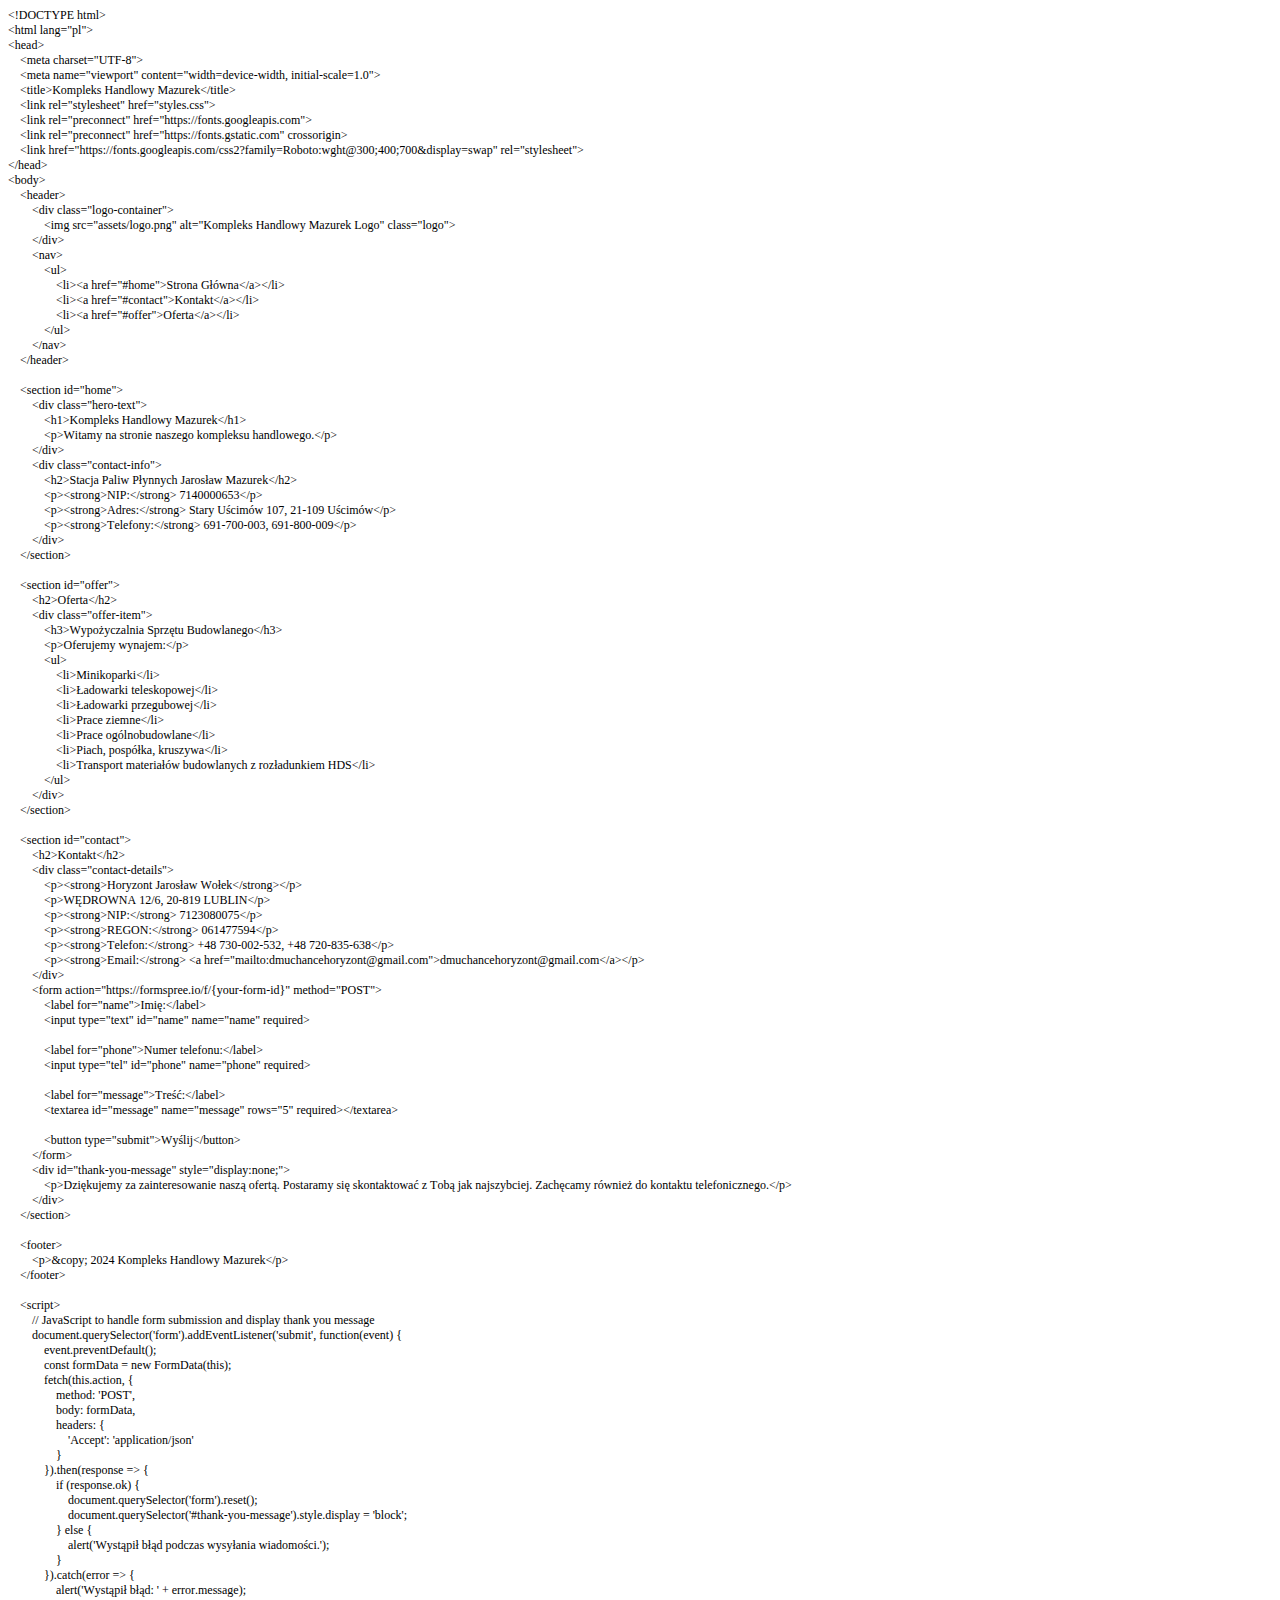
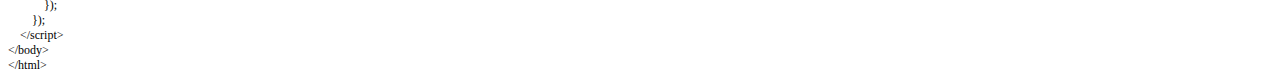
==== index-3.html @ 9c89af23 "Add files via upload" ====
<!DOCTYPE html PUBLIC "-//W3C//DTD HTML 4.01//EN" "http://www.w3.org/TR/html4/strict.dtd">
<html>
<head>
  <meta http-equiv="Content-Type" content="text/html; charset=utf-8">
  <meta http-equiv="Content-Style-Type" content="text/css">
  <title></title>
  <meta name="Generator" content="Cocoa HTML Writer">
  <meta name="CocoaVersion" content="2487.2">
  <style type="text/css">
    p.p1 {margin: 0.0px 0.0px 0.0px 0.0px; font: 12.0px Times; -webkit-text-stroke: #000000}
    p.p2 {margin: 0.0px 0.0px 0.0px 0.0px; font: 12.0px Times; -webkit-text-stroke: #000000; min-height: 14.0px}
    span.s1 {font-kerning: none}
  </style>
</head>
<body>
<p class="p1"><span class="s1">&lt;!DOCTYPE html&gt;</span></p>
<p class="p1"><span class="s1">&lt;html lang="pl"&gt;</span></p>
<p class="p1"><span class="s1">&lt;head&gt;</span></p>
<p class="p1"><span class="s1"><span class="Apple-converted-space">    </span>&lt;meta charset="UTF-8"&gt;</span></p>
<p class="p1"><span class="s1"><span class="Apple-converted-space">    </span>&lt;meta name="viewport" content="width=device-width, initial-scale=1.0"&gt;</span></p>
<p class="p1"><span class="s1"><span class="Apple-converted-space">    </span>&lt;title&gt;Kompleks Handlowy Mazurek&lt;/title&gt;</span></p>
<p class="p1"><span class="s1"><span class="Apple-converted-space">    </span>&lt;link rel="stylesheet" href="styles.css"&gt;</span></p>
<p class="p1"><span class="s1"><span class="Apple-converted-space">    </span>&lt;link rel="preconnect" href="https://fonts.googleapis.com"&gt;</span></p>
<p class="p1"><span class="s1"><span class="Apple-converted-space">    </span>&lt;link rel="preconnect" href="https://fonts.gstatic.com" crossorigin&gt;</span></p>
<p class="p1"><span class="s1"><span class="Apple-converted-space">    </span>&lt;link href="https://fonts.googleapis.com/css2?family=Roboto:wght@300;400;700&amp;display=swap" rel="stylesheet"&gt;</span></p>
<p class="p1"><span class="s1">&lt;/head&gt;</span></p>
<p class="p1"><span class="s1">&lt;body&gt;</span></p>
<p class="p1"><span class="s1"><span class="Apple-converted-space">    </span>&lt;header&gt;</span></p>
<p class="p1"><span class="s1"><span class="Apple-converted-space">        </span>&lt;div class="logo-container"&gt;</span></p>
<p class="p1"><span class="s1"><span class="Apple-converted-space">            </span>&lt;img src="assets/logo.png" alt="Kompleks Handlowy Mazurek Logo" class="logo"&gt;</span></p>
<p class="p1"><span class="s1"><span class="Apple-converted-space">        </span>&lt;/div&gt;</span></p>
<p class="p1"><span class="s1"><span class="Apple-converted-space">        </span>&lt;nav&gt;</span></p>
<p class="p1"><span class="s1"><span class="Apple-converted-space">            </span>&lt;ul&gt;</span></p>
<p class="p1"><span class="s1"><span class="Apple-converted-space">                </span>&lt;li&gt;&lt;a href="#home"&gt;Strona Główna&lt;/a&gt;&lt;/li&gt;</span></p>
<p class="p1"><span class="s1"><span class="Apple-converted-space">                </span>&lt;li&gt;&lt;a href="#contact"&gt;Kontakt&lt;/a&gt;&lt;/li&gt;</span></p>
<p class="p1"><span class="s1"><span class="Apple-converted-space">                </span>&lt;li&gt;&lt;a href="#offer"&gt;Oferta&lt;/a&gt;&lt;/li&gt;</span></p>
<p class="p1"><span class="s1"><span class="Apple-converted-space">            </span>&lt;/ul&gt;</span></p>
<p class="p1"><span class="s1"><span class="Apple-converted-space">        </span>&lt;/nav&gt;</span></p>
<p class="p1"><span class="s1"><span class="Apple-converted-space">    </span>&lt;/header&gt;</span></p>
<p class="p2"><span class="s1"></span><br></p>
<p class="p1"><span class="s1"><span class="Apple-converted-space">    </span>&lt;section id="home"&gt;</span></p>
<p class="p1"><span class="s1"><span class="Apple-converted-space">        </span>&lt;div class="hero-text"&gt;</span></p>
<p class="p1"><span class="s1"><span class="Apple-converted-space">            </span>&lt;h1&gt;Kompleks Handlowy Mazurek&lt;/h1&gt;</span></p>
<p class="p1"><span class="s1"><span class="Apple-converted-space">            </span>&lt;p&gt;Witamy na stronie naszego kompleksu handlowego.&lt;/p&gt;</span></p>
<p class="p1"><span class="s1"><span class="Apple-converted-space">        </span>&lt;/div&gt;</span></p>
<p class="p1"><span class="s1"><span class="Apple-converted-space">        </span>&lt;div class="contact-info"&gt;</span></p>
<p class="p1"><span class="s1"><span class="Apple-converted-space">            </span>&lt;h2&gt;Stacja Paliw Płynnych Jarosław Mazurek&lt;/h2&gt;</span></p>
<p class="p1"><span class="s1"><span class="Apple-converted-space">            </span>&lt;p&gt;&lt;strong&gt;NIP:&lt;/strong&gt; 7140000653&lt;/p&gt;</span></p>
<p class="p1"><span class="s1"><span class="Apple-converted-space">            </span>&lt;p&gt;&lt;strong&gt;Adres:&lt;/strong&gt; Stary Uścimów 107, 21-109 Uścimów&lt;/p&gt;</span></p>
<p class="p1"><span class="s1"><span class="Apple-converted-space">            </span>&lt;p&gt;&lt;strong&gt;Telefony:&lt;/strong&gt; 691-700-003, 691-800-009&lt;/p&gt;</span></p>
<p class="p1"><span class="s1"><span class="Apple-converted-space">        </span>&lt;/div&gt;</span></p>
<p class="p1"><span class="s1"><span class="Apple-converted-space">    </span>&lt;/section&gt;</span></p>
<p class="p2"><span class="s1"></span><br></p>
<p class="p1"><span class="s1"><span class="Apple-converted-space">    </span>&lt;section id="offer"&gt;</span></p>
<p class="p1"><span class="s1"><span class="Apple-converted-space">        </span>&lt;h2&gt;Oferta&lt;/h2&gt;</span></p>
<p class="p1"><span class="s1"><span class="Apple-converted-space">        </span>&lt;div class="offer-item"&gt;</span></p>
<p class="p1"><span class="s1"><span class="Apple-converted-space">            </span>&lt;h3&gt;Wypożyczalnia Sprzętu Budowlanego&lt;/h3&gt;</span></p>
<p class="p1"><span class="s1"><span class="Apple-converted-space">            </span>&lt;p&gt;Oferujemy wynajem:&lt;/p&gt;</span></p>
<p class="p1"><span class="s1"><span class="Apple-converted-space">            </span>&lt;ul&gt;</span></p>
<p class="p1"><span class="s1"><span class="Apple-converted-space">                </span>&lt;li&gt;Minikoparki&lt;/li&gt;</span></p>
<p class="p1"><span class="s1"><span class="Apple-converted-space">                </span>&lt;li&gt;Ładowarki teleskopowej&lt;/li&gt;</span></p>
<p class="p1"><span class="s1"><span class="Apple-converted-space">                </span>&lt;li&gt;Ładowarki przegubowej&lt;/li&gt;</span></p>
<p class="p1"><span class="s1"><span class="Apple-converted-space">                </span>&lt;li&gt;Prace ziemne&lt;/li&gt;</span></p>
<p class="p1"><span class="s1"><span class="Apple-converted-space">                </span>&lt;li&gt;Prace ogólnobudowlane&lt;/li&gt;</span></p>
<p class="p1"><span class="s1"><span class="Apple-converted-space">                </span>&lt;li&gt;Piach, pospółka, kruszywa&lt;/li&gt;</span></p>
<p class="p1"><span class="s1"><span class="Apple-converted-space">                </span>&lt;li&gt;Transport materiałów budowlanych z rozładunkiem HDS&lt;/li&gt;</span></p>
<p class="p1"><span class="s1"><span class="Apple-converted-space">            </span>&lt;/ul&gt;</span></p>
<p class="p1"><span class="s1"><span class="Apple-converted-space">        </span>&lt;/div&gt;</span></p>
<p class="p1"><span class="s1"><span class="Apple-converted-space">    </span>&lt;/section&gt;</span></p>
<p class="p2"><span class="s1"></span><br></p>
<p class="p1"><span class="s1"><span class="Apple-converted-space">    </span>&lt;section id="contact"&gt;</span></p>
<p class="p1"><span class="s1"><span class="Apple-converted-space">        </span>&lt;h2&gt;Kontakt&lt;/h2&gt;</span></p>
<p class="p1"><span class="s1"><span class="Apple-converted-space">        </span>&lt;div class="contact-details"&gt;</span></p>
<p class="p1"><span class="s1"><span class="Apple-converted-space">            </span>&lt;p&gt;&lt;strong&gt;Horyzont Jarosław Wołek&lt;/strong&gt;&lt;/p&gt;</span></p>
<p class="p1"><span class="s1"><span class="Apple-converted-space">            </span>&lt;p&gt;WĘDROWNA 12/6, 20-819 LUBLIN&lt;/p&gt;</span></p>
<p class="p1"><span class="s1"><span class="Apple-converted-space">            </span>&lt;p&gt;&lt;strong&gt;NIP:&lt;/strong&gt; 7123080075&lt;/p&gt;</span></p>
<p class="p1"><span class="s1"><span class="Apple-converted-space">            </span>&lt;p&gt;&lt;strong&gt;REGON:&lt;/strong&gt; 061477594&lt;/p&gt;</span></p>
<p class="p1"><span class="s1"><span class="Apple-converted-space">            </span>&lt;p&gt;&lt;strong&gt;Telefon:&lt;/strong&gt; +48 730-002-532, +48 720-835-638&lt;/p&gt;</span></p>
<p class="p1"><span class="s1"><span class="Apple-converted-space">            </span>&lt;p&gt;&lt;strong&gt;Email:&lt;/strong&gt; &lt;a href="mailto:dmuchancehoryzont@gmail.com"&gt;dmuchancehoryzont@gmail.com&lt;/a&gt;&lt;/p&gt;</span></p>
<p class="p1"><span class="s1"><span class="Apple-converted-space">        </span>&lt;/div&gt;</span></p>
<p class="p1"><span class="s1"><span class="Apple-converted-space">        </span>&lt;form action="https://formspree.io/f/{your-form-id}" method="POST"&gt;</span></p>
<p class="p1"><span class="s1"><span class="Apple-converted-space">            </span>&lt;label for="name"&gt;Imię:&lt;/label&gt;</span></p>
<p class="p1"><span class="s1"><span class="Apple-converted-space">            </span>&lt;input type="text" id="name" name="name" required&gt;</span></p>
<p class="p2"><span class="s1"><span class="Apple-converted-space">            </span></span></p>
<p class="p1"><span class="s1"><span class="Apple-converted-space">            </span>&lt;label for="phone"&gt;Numer telefonu:&lt;/label&gt;</span></p>
<p class="p1"><span class="s1"><span class="Apple-converted-space">            </span>&lt;input type="tel" id="phone" name="phone" required&gt;</span></p>
<p class="p2"><span class="s1"><span class="Apple-converted-space">            </span></span></p>
<p class="p1"><span class="s1"><span class="Apple-converted-space">            </span>&lt;label for="message"&gt;Treść:&lt;/label&gt;</span></p>
<p class="p1"><span class="s1"><span class="Apple-converted-space">            </span>&lt;textarea id="message" name="message" rows="5" required&gt;&lt;/textarea&gt;</span></p>
<p class="p2"><span class="s1"><span class="Apple-converted-space">            </span></span></p>
<p class="p1"><span class="s1"><span class="Apple-converted-space">            </span>&lt;button type="submit"&gt;Wyślij&lt;/button&gt;</span></p>
<p class="p1"><span class="s1"><span class="Apple-converted-space">        </span>&lt;/form&gt;</span></p>
<p class="p1"><span class="s1"><span class="Apple-converted-space">        </span>&lt;div id="thank-you-message" style="display:none;"&gt;</span></p>
<p class="p1"><span class="s1"><span class="Apple-converted-space">            </span>&lt;p&gt;Dziękujemy za zainteresowanie naszą ofertą. Postaramy się skontaktować z Tobą jak najszybciej. Zachęcamy również do kontaktu telefonicznego.&lt;/p&gt;</span></p>
<p class="p1"><span class="s1"><span class="Apple-converted-space">        </span>&lt;/div&gt;</span></p>
<p class="p1"><span class="s1"><span class="Apple-converted-space">    </span>&lt;/section&gt;</span></p>
<p class="p2"><span class="s1"></span><br></p>
<p class="p1"><span class="s1"><span class="Apple-converted-space">    </span>&lt;footer&gt;</span></p>
<p class="p1"><span class="s1"><span class="Apple-converted-space">        </span>&lt;p&gt;&amp;copy; 2024 Kompleks Handlowy Mazurek&lt;/p&gt;</span></p>
<p class="p1"><span class="s1"><span class="Apple-converted-space">    </span>&lt;/footer&gt;</span></p>
<p class="p2"><span class="s1"></span><br></p>
<p class="p1"><span class="s1"><span class="Apple-converted-space">    </span>&lt;script&gt;</span></p>
<p class="p1"><span class="s1"><span class="Apple-converted-space">        </span>// JavaScript to handle form submission and display thank you message</span></p>
<p class="p1"><span class="s1"><span class="Apple-converted-space">        </span>document.querySelector('form').addEventListener('submit', function(event) {</span></p>
<p class="p1"><span class="s1"><span class="Apple-converted-space">            </span>event.preventDefault();</span></p>
<p class="p1"><span class="s1"><span class="Apple-converted-space">            </span>const formData = new FormData(this);</span></p>
<p class="p1"><span class="s1"><span class="Apple-converted-space">            </span>fetch(this.action, {</span></p>
<p class="p1"><span class="s1"><span class="Apple-converted-space">                </span>method: 'POST',</span></p>
<p class="p1"><span class="s1"><span class="Apple-converted-space">                </span>body: formData,</span></p>
<p class="p1"><span class="s1"><span class="Apple-converted-space">                </span>headers: {</span></p>
<p class="p1"><span class="s1"><span class="Apple-converted-space">                    </span>'Accept': 'application/json'</span></p>
<p class="p1"><span class="s1"><span class="Apple-converted-space">                </span>}</span></p>
<p class="p1"><span class="s1"><span class="Apple-converted-space">            </span>}).then(response =&gt; {</span></p>
<p class="p1"><span class="s1"><span class="Apple-converted-space">                </span>if (response.ok) {</span></p>
<p class="p1"><span class="s1"><span class="Apple-converted-space">                    </span>document.querySelector('form').reset();</span></p>
<p class="p1"><span class="s1"><span class="Apple-converted-space">                    </span>document.querySelector('#thank-you-message').style.display = 'block';</span></p>
<p class="p1"><span class="s1"><span class="Apple-converted-space">                </span>} else {</span></p>
<p class="p1"><span class="s1"><span class="Apple-converted-space">                    </span>alert('Wystąpił błąd podczas wysyłania wiadomości.');</span></p>
<p class="p1"><span class="s1"><span class="Apple-converted-space">                </span>}</span></p>
<p class="p1"><span class="s1"><span class="Apple-converted-space">            </span>}).catch(error =&gt; {</span></p>
<p class="p1"><span class="s1"><span class="Apple-converted-space">                </span>alert('Wystąpił błąd: ' + error.message);</span></p>
<p class="p1"><span class="s1"><span class="Apple-converted-space">            </span>});</span></p>
<p class="p1"><span class="s1"><span class="Apple-converted-space">        </span>});</span></p>
<p class="p1"><span class="s1"><span class="Apple-converted-space">    </span>&lt;/script&gt;</span></p>
<p class="p1"><span class="s1">&lt;/body&gt;</span></p>
<p class="p1"><span class="s1">&lt;/html&gt;</span></p>
</body>
</html>
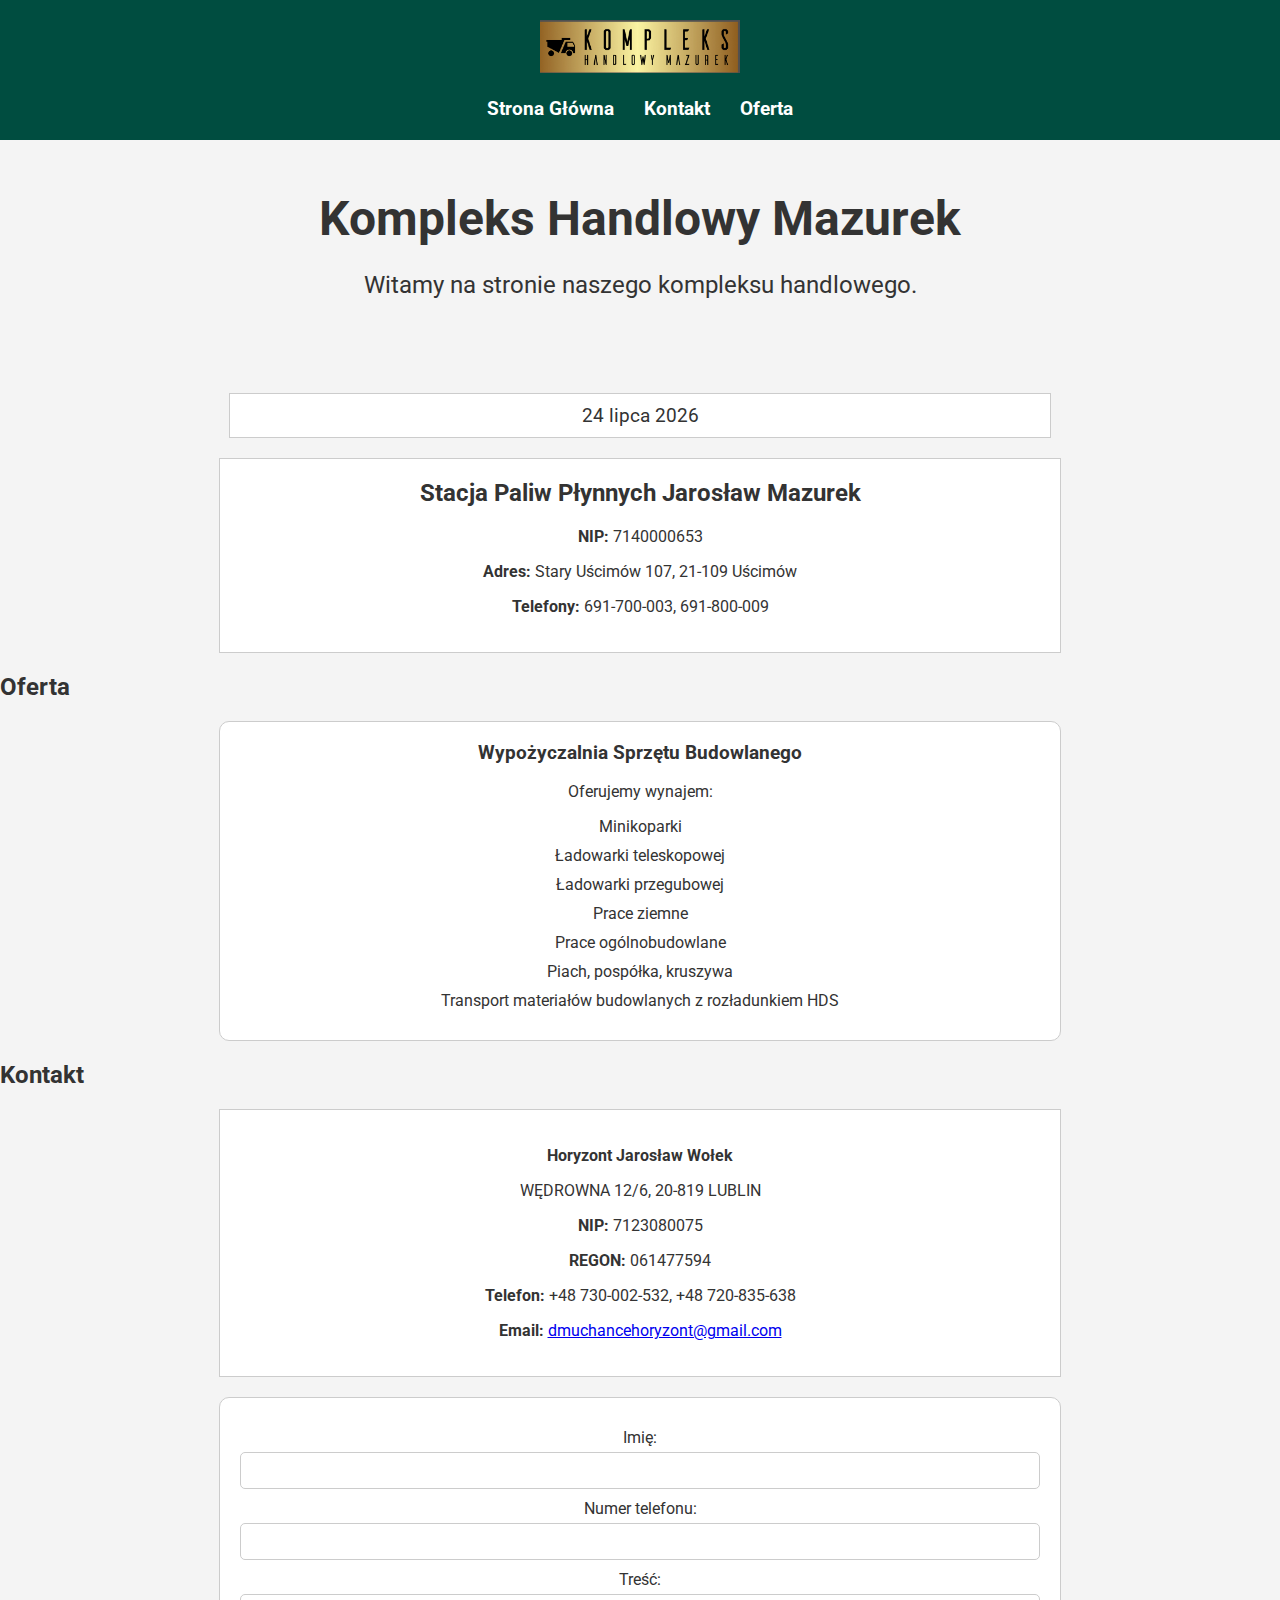
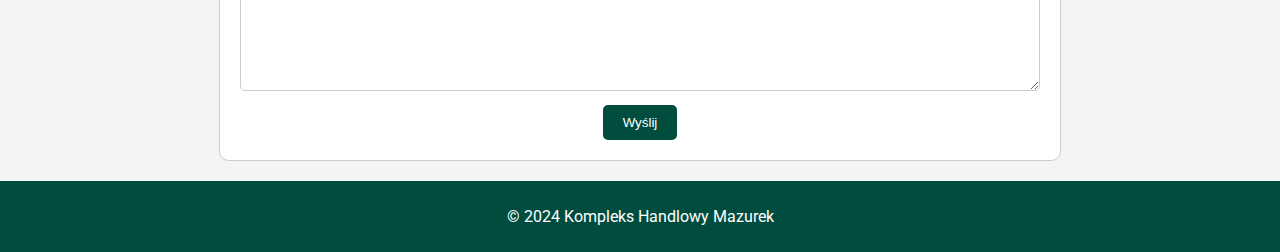
==== commit 137443ae: "Update index-3.html" ====
--- a/index-3.html
+++ b/index-3.html
@@ -1,128 +1,122 @@
-<!DOCTYPE html PUBLIC "-//W3C//DTD HTML 4.01//EN" "http://www.w3.org/TR/html4/strict.dtd">
-<html>
+<!DOCTYPE html>
+<html lang="pl">
 <head>
-  <meta http-equiv="Content-Type" content="text/html; charset=utf-8">
-  <meta http-equiv="Content-Style-Type" content="text/css">
-  <title></title>
-  <meta name="Generator" content="Cocoa HTML Writer">
-  <meta name="CocoaVersion" content="2487.2">
-  <style type="text/css">
-    p.p1 {margin: 0.0px 0.0px 0.0px 0.0px; font: 12.0px Times; -webkit-text-stroke: #000000}
-    p.p2 {margin: 0.0px 0.0px 0.0px 0.0px; font: 12.0px Times; -webkit-text-stroke: #000000; min-height: 14.0px}
-    span.s1 {font-kerning: none}
-  </style>
+    <meta charset="UTF-8">
+    <meta name="viewport" content="width=device-width, initial-scale=1.0">
+    <title>Kompleks Handlowy Mazurek</title>
+    <link rel="stylesheet" href="styles.css">
+    <link rel="preconnect" href="https://fonts.googleapis.com">
+    <link rel="preconnect" href="https://fonts.gstatic.com" crossorigin>
+    <link href="https://fonts.googleapis.com/css2?family=Roboto:wght@300;400;700&display=swap" rel="stylesheet">
 </head>
 <body>
-<p class="p1"><span class="s1">&lt;!DOCTYPE html&gt;</span></p>
-<p class="p1"><span class="s1">&lt;html lang="pl"&gt;</span></p>
-<p class="p1"><span class="s1">&lt;head&gt;</span></p>
-<p class="p1"><span class="s1"><span class="Apple-converted-space">    </span>&lt;meta charset="UTF-8"&gt;</span></p>
-<p class="p1"><span class="s1"><span class="Apple-converted-space">    </span>&lt;meta name="viewport" content="width=device-width, initial-scale=1.0"&gt;</span></p>
-<p class="p1"><span class="s1"><span class="Apple-converted-space">    </span>&lt;title&gt;Kompleks Handlowy Mazurek&lt;/title&gt;</span></p>
-<p class="p1"><span class="s1"><span class="Apple-converted-space">    </span>&lt;link rel="stylesheet" href="styles.css"&gt;</span></p>
-<p class="p1"><span class="s1"><span class="Apple-converted-space">    </span>&lt;link rel="preconnect" href="https://fonts.googleapis.com"&gt;</span></p>
-<p class="p1"><span class="s1"><span class="Apple-converted-space">    </span>&lt;link rel="preconnect" href="https://fonts.gstatic.com" crossorigin&gt;</span></p>
-<p class="p1"><span class="s1"><span class="Apple-converted-space">    </span>&lt;link href="https://fonts.googleapis.com/css2?family=Roboto:wght@300;400;700&amp;display=swap" rel="stylesheet"&gt;</span></p>
-<p class="p1"><span class="s1">&lt;/head&gt;</span></p>
-<p class="p1"><span class="s1">&lt;body&gt;</span></p>
-<p class="p1"><span class="s1"><span class="Apple-converted-space">    </span>&lt;header&gt;</span></p>
-<p class="p1"><span class="s1"><span class="Apple-converted-space">        </span>&lt;div class="logo-container"&gt;</span></p>
-<p class="p1"><span class="s1"><span class="Apple-converted-space">            </span>&lt;img src="assets/logo.png" alt="Kompleks Handlowy Mazurek Logo" class="logo"&gt;</span></p>
-<p class="p1"><span class="s1"><span class="Apple-converted-space">        </span>&lt;/div&gt;</span></p>
-<p class="p1"><span class="s1"><span class="Apple-converted-space">        </span>&lt;nav&gt;</span></p>
-<p class="p1"><span class="s1"><span class="Apple-converted-space">            </span>&lt;ul&gt;</span></p>
-<p class="p1"><span class="s1"><span class="Apple-converted-space">                </span>&lt;li&gt;&lt;a href="#home"&gt;Strona Główna&lt;/a&gt;&lt;/li&gt;</span></p>
-<p class="p1"><span class="s1"><span class="Apple-converted-space">                </span>&lt;li&gt;&lt;a href="#contact"&gt;Kontakt&lt;/a&gt;&lt;/li&gt;</span></p>
-<p class="p1"><span class="s1"><span class="Apple-converted-space">                </span>&lt;li&gt;&lt;a href="#offer"&gt;Oferta&lt;/a&gt;&lt;/li&gt;</span></p>
-<p class="p1"><span class="s1"><span class="Apple-converted-space">            </span>&lt;/ul&gt;</span></p>
-<p class="p1"><span class="s1"><span class="Apple-converted-space">        </span>&lt;/nav&gt;</span></p>
-<p class="p1"><span class="s1"><span class="Apple-converted-space">    </span>&lt;/header&gt;</span></p>
-<p class="p2"><span class="s1"></span><br></p>
-<p class="p1"><span class="s1"><span class="Apple-converted-space">    </span>&lt;section id="home"&gt;</span></p>
-<p class="p1"><span class="s1"><span class="Apple-converted-space">        </span>&lt;div class="hero-text"&gt;</span></p>
-<p class="p1"><span class="s1"><span class="Apple-converted-space">            </span>&lt;h1&gt;Kompleks Handlowy Mazurek&lt;/h1&gt;</span></p>
-<p class="p1"><span class="s1"><span class="Apple-converted-space">            </span>&lt;p&gt;Witamy na stronie naszego kompleksu handlowego.&lt;/p&gt;</span></p>
-<p class="p1"><span class="s1"><span class="Apple-converted-space">        </span>&lt;/div&gt;</span></p>
-<p class="p1"><span class="s1"><span class="Apple-converted-space">        </span>&lt;div class="contact-info"&gt;</span></p>
-<p class="p1"><span class="s1"><span class="Apple-converted-space">            </span>&lt;h2&gt;Stacja Paliw Płynnych Jarosław Mazurek&lt;/h2&gt;</span></p>
-<p class="p1"><span class="s1"><span class="Apple-converted-space">            </span>&lt;p&gt;&lt;strong&gt;NIP:&lt;/strong&gt; 7140000653&lt;/p&gt;</span></p>
-<p class="p1"><span class="s1"><span class="Apple-converted-space">            </span>&lt;p&gt;&lt;strong&gt;Adres:&lt;/strong&gt; Stary Uścimów 107, 21-109 Uścimów&lt;/p&gt;</span></p>
-<p class="p1"><span class="s1"><span class="Apple-converted-space">            </span>&lt;p&gt;&lt;strong&gt;Telefony:&lt;/strong&gt; 691-700-003, 691-800-009&lt;/p&gt;</span></p>
-<p class="p1"><span class="s1"><span class="Apple-converted-space">        </span>&lt;/div&gt;</span></p>
-<p class="p1"><span class="s1"><span class="Apple-converted-space">    </span>&lt;/section&gt;</span></p>
-<p class="p2"><span class="s1"></span><br></p>
-<p class="p1"><span class="s1"><span class="Apple-converted-space">    </span>&lt;section id="offer"&gt;</span></p>
-<p class="p1"><span class="s1"><span class="Apple-converted-space">        </span>&lt;h2&gt;Oferta&lt;/h2&gt;</span></p>
-<p class="p1"><span class="s1"><span class="Apple-converted-space">        </span>&lt;div class="offer-item"&gt;</span></p>
-<p class="p1"><span class="s1"><span class="Apple-converted-space">            </span>&lt;h3&gt;Wypożyczalnia Sprzętu Budowlanego&lt;/h3&gt;</span></p>
-<p class="p1"><span class="s1"><span class="Apple-converted-space">            </span>&lt;p&gt;Oferujemy wynajem:&lt;/p&gt;</span></p>
-<p class="p1"><span class="s1"><span class="Apple-converted-space">            </span>&lt;ul&gt;</span></p>
-<p class="p1"><span class="s1"><span class="Apple-converted-space">                </span>&lt;li&gt;Minikoparki&lt;/li&gt;</span></p>
-<p class="p1"><span class="s1"><span class="Apple-converted-space">                </span>&lt;li&gt;Ładowarki teleskopowej&lt;/li&gt;</span></p>
-<p class="p1"><span class="s1"><span class="Apple-converted-space">                </span>&lt;li&gt;Ładowarki przegubowej&lt;/li&gt;</span></p>
-<p class="p1"><span class="s1"><span class="Apple-converted-space">                </span>&lt;li&gt;Prace ziemne&lt;/li&gt;</span></p>
-<p class="p1"><span class="s1"><span class="Apple-converted-space">                </span>&lt;li&gt;Prace ogólnobudowlane&lt;/li&gt;</span></p>
-<p class="p1"><span class="s1"><span class="Apple-converted-space">                </span>&lt;li&gt;Piach, pospółka, kruszywa&lt;/li&gt;</span></p>
-<p class="p1"><span class="s1"><span class="Apple-converted-space">                </span>&lt;li&gt;Transport materiałów budowlanych z rozładunkiem HDS&lt;/li&gt;</span></p>
-<p class="p1"><span class="s1"><span class="Apple-converted-space">            </span>&lt;/ul&gt;</span></p>
-<p class="p1"><span class="s1"><span class="Apple-converted-space">        </span>&lt;/div&gt;</span></p>
-<p class="p1"><span class="s1"><span class="Apple-converted-space">    </span>&lt;/section&gt;</span></p>
-<p class="p2"><span class="s1"></span><br></p>
-<p class="p1"><span class="s1"><span class="Apple-converted-space">    </span>&lt;section id="contact"&gt;</span></p>
-<p class="p1"><span class="s1"><span class="Apple-converted-space">        </span>&lt;h2&gt;Kontakt&lt;/h2&gt;</span></p>
-<p class="p1"><span class="s1"><span class="Apple-converted-space">        </span>&lt;div class="contact-details"&gt;</span></p>
-<p class="p1"><span class="s1"><span class="Apple-converted-space">            </span>&lt;p&gt;&lt;strong&gt;Horyzont Jarosław Wołek&lt;/strong&gt;&lt;/p&gt;</span></p>
-<p class="p1"><span class="s1"><span class="Apple-converted-space">            </span>&lt;p&gt;WĘDROWNA 12/6, 20-819 LUBLIN&lt;/p&gt;</span></p>
-<p class="p1"><span class="s1"><span class="Apple-converted-space">            </span>&lt;p&gt;&lt;strong&gt;NIP:&lt;/strong&gt; 7123080075&lt;/p&gt;</span></p>
-<p class="p1"><span class="s1"><span class="Apple-converted-space">            </span>&lt;p&gt;&lt;strong&gt;REGON:&lt;/strong&gt; 061477594&lt;/p&gt;</span></p>
-<p class="p1"><span class="s1"><span class="Apple-converted-space">            </span>&lt;p&gt;&lt;strong&gt;Telefon:&lt;/strong&gt; +48 730-002-532, +48 720-835-638&lt;/p&gt;</span></p>
-<p class="p1"><span class="s1"><span class="Apple-converted-space">            </span>&lt;p&gt;&lt;strong&gt;Email:&lt;/strong&gt; &lt;a href="mailto:dmuchancehoryzont@gmail.com"&gt;dmuchancehoryzont@gmail.com&lt;/a&gt;&lt;/p&gt;</span></p>
-<p class="p1"><span class="s1"><span class="Apple-converted-space">        </span>&lt;/div&gt;</span></p>
-<p class="p1"><span class="s1"><span class="Apple-converted-space">        </span>&lt;form action="https://formspree.io/f/{your-form-id}" method="POST"&gt;</span></p>
-<p class="p1"><span class="s1"><span class="Apple-converted-space">            </span>&lt;label for="name"&gt;Imię:&lt;/label&gt;</span></p>
-<p class="p1"><span class="s1"><span class="Apple-converted-space">            </span>&lt;input type="text" id="name" name="name" required&gt;</span></p>
-<p class="p2"><span class="s1"><span class="Apple-converted-space">            </span></span></p>
-<p class="p1"><span class="s1"><span class="Apple-converted-space">            </span>&lt;label for="phone"&gt;Numer telefonu:&lt;/label&gt;</span></p>
-<p class="p1"><span class="s1"><span class="Apple-converted-space">            </span>&lt;input type="tel" id="phone" name="phone" required&gt;</span></p>
-<p class="p2"><span class="s1"><span class="Apple-converted-space">            </span></span></p>
-<p class="p1"><span class="s1"><span class="Apple-converted-space">            </span>&lt;label for="message"&gt;Treść:&lt;/label&gt;</span></p>
-<p class="p1"><span class="s1"><span class="Apple-converted-space">            </span>&lt;textarea id="message" name="message" rows="5" required&gt;&lt;/textarea&gt;</span></p>
-<p class="p2"><span class="s1"><span class="Apple-converted-space">            </span></span></p>
-<p class="p1"><span class="s1"><span class="Apple-converted-space">            </span>&lt;button type="submit"&gt;Wyślij&lt;/button&gt;</span></p>
-<p class="p1"><span class="s1"><span class="Apple-converted-space">        </span>&lt;/form&gt;</span></p>
-<p class="p1"><span class="s1"><span class="Apple-converted-space">        </span>&lt;div id="thank-you-message" style="display:none;"&gt;</span></p>
-<p class="p1"><span class="s1"><span class="Apple-converted-space">            </span>&lt;p&gt;Dziękujemy za zainteresowanie naszą ofertą. Postaramy się skontaktować z Tobą jak najszybciej. Zachęcamy również do kontaktu telefonicznego.&lt;/p&gt;</span></p>
-<p class="p1"><span class="s1"><span class="Apple-converted-space">        </span>&lt;/div&gt;</span></p>
-<p class="p1"><span class="s1"><span class="Apple-converted-space">    </span>&lt;/section&gt;</span></p>
-<p class="p2"><span class="s1"></span><br></p>
-<p class="p1"><span class="s1"><span class="Apple-converted-space">    </span>&lt;footer&gt;</span></p>
-<p class="p1"><span class="s1"><span class="Apple-converted-space">        </span>&lt;p&gt;&amp;copy; 2024 Kompleks Handlowy Mazurek&lt;/p&gt;</span></p>
-<p class="p1"><span class="s1"><span class="Apple-converted-space">    </span>&lt;/footer&gt;</span></p>
-<p class="p2"><span class="s1"></span><br></p>
-<p class="p1"><span class="s1"><span class="Apple-converted-space">    </span>&lt;script&gt;</span></p>
-<p class="p1"><span class="s1"><span class="Apple-converted-space">        </span>// JavaScript to handle form submission and display thank you message</span></p>
-<p class="p1"><span class="s1"><span class="Apple-converted-space">        </span>document.querySelector('form').addEventListener('submit', function(event) {</span></p>
-<p class="p1"><span class="s1"><span class="Apple-converted-space">            </span>event.preventDefault();</span></p>
-<p class="p1"><span class="s1"><span class="Apple-converted-space">            </span>const formData = new FormData(this);</span></p>
-<p class="p1"><span class="s1"><span class="Apple-converted-space">            </span>fetch(this.action, {</span></p>
-<p class="p1"><span class="s1"><span class="Apple-converted-space">                </span>method: 'POST',</span></p>
-<p class="p1"><span class="s1"><span class="Apple-converted-space">                </span>body: formData,</span></p>
-<p class="p1"><span class="s1"><span class="Apple-converted-space">                </span>headers: {</span></p>
-<p class="p1"><span class="s1"><span class="Apple-converted-space">                    </span>'Accept': 'application/json'</span></p>
-<p class="p1"><span class="s1"><span class="Apple-converted-space">                </span>}</span></p>
-<p class="p1"><span class="s1"><span class="Apple-converted-space">            </span>}).then(response =&gt; {</span></p>
-<p class="p1"><span class="s1"><span class="Apple-converted-space">                </span>if (response.ok) {</span></p>
-<p class="p1"><span class="s1"><span class="Apple-converted-space">                    </span>document.querySelector('form').reset();</span></p>
-<p class="p1"><span class="s1"><span class="Apple-converted-space">                    </span>document.querySelector('#thank-you-message').style.display = 'block';</span></p>
-<p class="p1"><span class="s1"><span class="Apple-converted-space">                </span>} else {</span></p>
-<p class="p1"><span class="s1"><span class="Apple-converted-space">                    </span>alert('Wystąpił błąd podczas wysyłania wiadomości.');</span></p>
-<p class="p1"><span class="s1"><span class="Apple-converted-space">                </span>}</span></p>
-<p class="p1"><span class="s1"><span class="Apple-converted-space">            </span>}).catch(error =&gt; {</span></p>
-<p class="p1"><span class="s1"><span class="Apple-converted-space">                </span>alert('Wystąpił błąd: ' + error.message);</span></p>
-<p class="p1"><span class="s1"><span class="Apple-converted-space">            </span>});</span></p>
-<p class="p1"><span class="s1"><span class="Apple-converted-space">        </span>});</span></p>
-<p class="p1"><span class="s1"><span class="Apple-converted-space">    </span>&lt;/script&gt;</span></p>
-<p class="p1"><span class="s1">&lt;/body&gt;</span></p>
-<p class="p1"><span class="s1">&lt;/html&gt;</span></p>
+    <header>
+        <div class="logo-container">
+            <img src="LOGO.png" alt="Kompleks Handlowy Mazurek Logo" class="logo">
+        </div>
+        <nav>
+            <ul>
+                <li><a href="#home">Strona Główna</a></li>
+                <li><a href="#contact">Kontakt</a></li>
+                <li><a href="#offer">Oferta</a></li>
+            </ul>
+        </nav>
+    </header>
+
+    <section id="home">
+        <div class="hero-text">
+            <h1>Kompleks Handlowy Mazurek</h1>
+            <p>Witamy na stronie naszego kompleksu handlowego.</p>
+        </div>
+        <div class="current-date">
+            <p id="date"></p>
+        </div>
+        <div class="contact-info">
+            <h2>Stacja Paliw Płynnych Jarosław Mazurek</h2>
+            <p><strong>NIP:</strong> 7140000653</p>
+            <p><strong>Adres:</strong> Stary Uścimów 107, 21-109 Uścimów</p>
+            <p><strong>Telefony:</strong> 691-700-003, 691-800-009</p>
+        </div>
+    </section>
+
+    <section id="offer">
+        <h2>Oferta</h2>
+        <div class="offer-item">
+            <h3>Wypożyczalnia Sprzętu Budowlanego</h3>
+            <p>Oferujemy wynajem:</p>
+            <ul>
+                <li>Minikoparki</li>
+                <li>Ładowarki teleskopowej</li>
+                <li>Ładowarki przegubowej</li>
+                <li>Prace ziemne</li>
+                <li>Prace ogólnobudowlane</li>
+                <li>Piach, pospółka, kruszywa</li>
+                <li>Transport materiałów budowlanych z rozładunkiem HDS</li>
+            </ul>
+        </div>
+    </section>
+
+    <section id="contact">
+        <h2>Kontakt</h2>
+        <div class="contact-details">
+            <p><strong>Horyzont Jarosław Wołek</strong></p>
+            <p>WĘDROWNA 12/6, 20-819 LUBLIN</p>
+            <p><strong>NIP:</strong> 7123080075</p>
+            <p><strong>REGON:</strong> 061477594</p>
+            <p><strong>Telefon:</strong> +48 730-002-532, +48 720-835-638</p>
+            <p><strong>Email:</strong> <a href="mailto:dmuchancehoryzont@gmail.com">dmuchancehoryzont@gmail.com</a></p>
+        </div>
+        <form action="https://formspree.io/f/{your-form-id}" method="POST">
+            <label for="name">Imię:</label>
+            <input type="text" id="name" name="name" required>
+            
+            <label for="phone">Numer telefonu:</label>
+            <input type="tel" id="phone" name="phone" required>
+            
+            <label for="message">Treść:</label>
+            <textarea id="message" name="message" rows="5" required></textarea>
+            
+            <button type="submit">Wyślij</button>
+        </form>
+        <div id="thank-you-message" style="display:none;">
+            <p>Dziękujemy za zainteresowanie naszą ofertą. Postaramy się skontaktować z Tobą jak najszybciej. Zachęcamy również do kontaktu telefonicznego.</p>
+        </div>
+    </section>
+
+    <footer>
+        <p>&copy; 2024 Kompleks Handlowy Mazurek</p>
+    </footer>
+
+    <script>
+        // JavaScript to handle form submission and display thank you message
+        document.querySelector('form').addEventListener('submit', function(event) {
+            event.preventDefault();
+            const formData = new FormData(this);
+            fetch(this.action, {
+                method: 'POST',
+                body: formData,
+                headers: {
+                    'Accept': 'application/json'
+                }
+            }).then(response => {
+                if (response.ok) {
+                    document.querySelector('form').reset();
+                    document.querySelector('#thank-you-message').style.display = 'block';
+                } else {
+                    alert('Wystąpił błąd podczas wysyłania wiadomości.');
+                }
+            }).catch(error => {
+                alert('Wystąpił błąd: ' + error.message);
+            });
+        });
+
+        // JavaScript to display the current date
+        function updateDate() {
+            const today = new Date();
+            const options = { day: 'numeric', month: 'long', year: 'numeric' };
+            document.getElementById('date').textContent = today.toLocaleDateString('pl-PL', options);
+        }
+        updateDate();
+    </script>
 </body>
 </html>
--- a/styles.css
+++ b/styles.css
@@ -0,0 +1,166 @@
+/* Ogólne style */
+body {
+    font-family: 'Roboto', sans-serif;
+    margin: 0;
+    padding: 0;
+    background: #f4f4f4;
+    color: #333;
+}
+
+header {
+    background: #004d40;
+    padding: 20px;
+    text-align: center;
+    color: #fff;
+    position: relative;
+}
+
+.logo-container {
+    margin-bottom: 20px;
+}
+
+.logo {
+    width: 200px; /* Zmienione w zależności od wymagań */
+}
+
+nav ul {
+    list-style: none;
+    padding: 0;
+    margin: 0;
+    display: flex;
+    justify-content: center;
+}
+
+nav ul li {
+    margin: 0 15px;
+}
+
+nav ul li a {
+    text-decoration: none;
+    color: #fff;
+    font-weight: bold;
+    font-size: 1.2em;
+}
+
+.hero-text {
+    text-align: center;
+    padding: 50px 20px;
+}
+
+.hero-text h1 {
+    font-size: 3em;
+    margin: 0;
+}
+
+.hero-text p {
+    font-size: 1.5em;
+}
+
+.current-date {
+    text-align: center;
+    padding: 10px;
+    background: #ffffff;
+    border: 1px solid #ccc;
+    margin: 20px auto;
+    width: 80%;
+    max-width: 800px;
+}
+
+.current-date p {
+    font-size: 1.2em;
+    margin: 0;
+}
+
+.contact-info, .contact-details {
+    text-align: center;
+    padding: 20px;
+    background: #ffffff;
+    border: 1px solid #ccc;
+    margin: 20px auto;
+    width: 80%;
+    max-width: 800px;
+}
+
+.contact-info h2, .contact-details h2 {
+    margin-top: 0;
+}
+
+.offer-item {
+    background-color: #ffffff;
+    border: 1px solid #ccc;
+    border-radius: 10px;
+    padding: 20px;
+    margin: 20px auto;
+    width: 80%;
+    max-width: 800px;
+    text-align: center;
+}
+
+.offer-item h3 {
+    margin-top: 0;
+}
+
+.offer-item ul {
+    list-style: none;
+    padding: 0;
+    margin: 0;
+}
+
+.offer-item li {
+    margin: 10px 0;
+}
+
+form {
+    background: #ffffff;
+    border: 1px solid #ccc;
+    border-radius: 10px;
+    padding: 20px;
+    margin: 20px auto;
+    width: 80%;
+    max-width: 800px;
+    text-align: center;
+}
+
+form label {
+    display: block;
+    margin-top: 10px;
+}
+
+form input, form textarea {
+    width: calc(100% - 22px);
+    margin-top: 5px;
+    padding: 10px;
+    border-radius: 5px;
+    border: 1px solid #ccc;
+}
+
+form button {
+    margin-top: 10px;
+    padding: 10px 20px;
+    background: #004d40;
+    color: #fff;
+    border: none;
+    border-radius: 5px;
+    cursor: pointer;
+}
+
+form button:hover {
+    background: #003d33;
+}
+
+#thank-you-message {
+    text-align: center;
+    padding: 10px;
+    background: #e0f2f1;
+    border: 1px solid #004d40;
+    margin: 20px auto;
+    width: 80%;
+    max-width: 800px;
+}
+
+footer {
+    background: #004d40;
+    color: #fff;
+    padding: 10px;
+    text-align: center;
+}
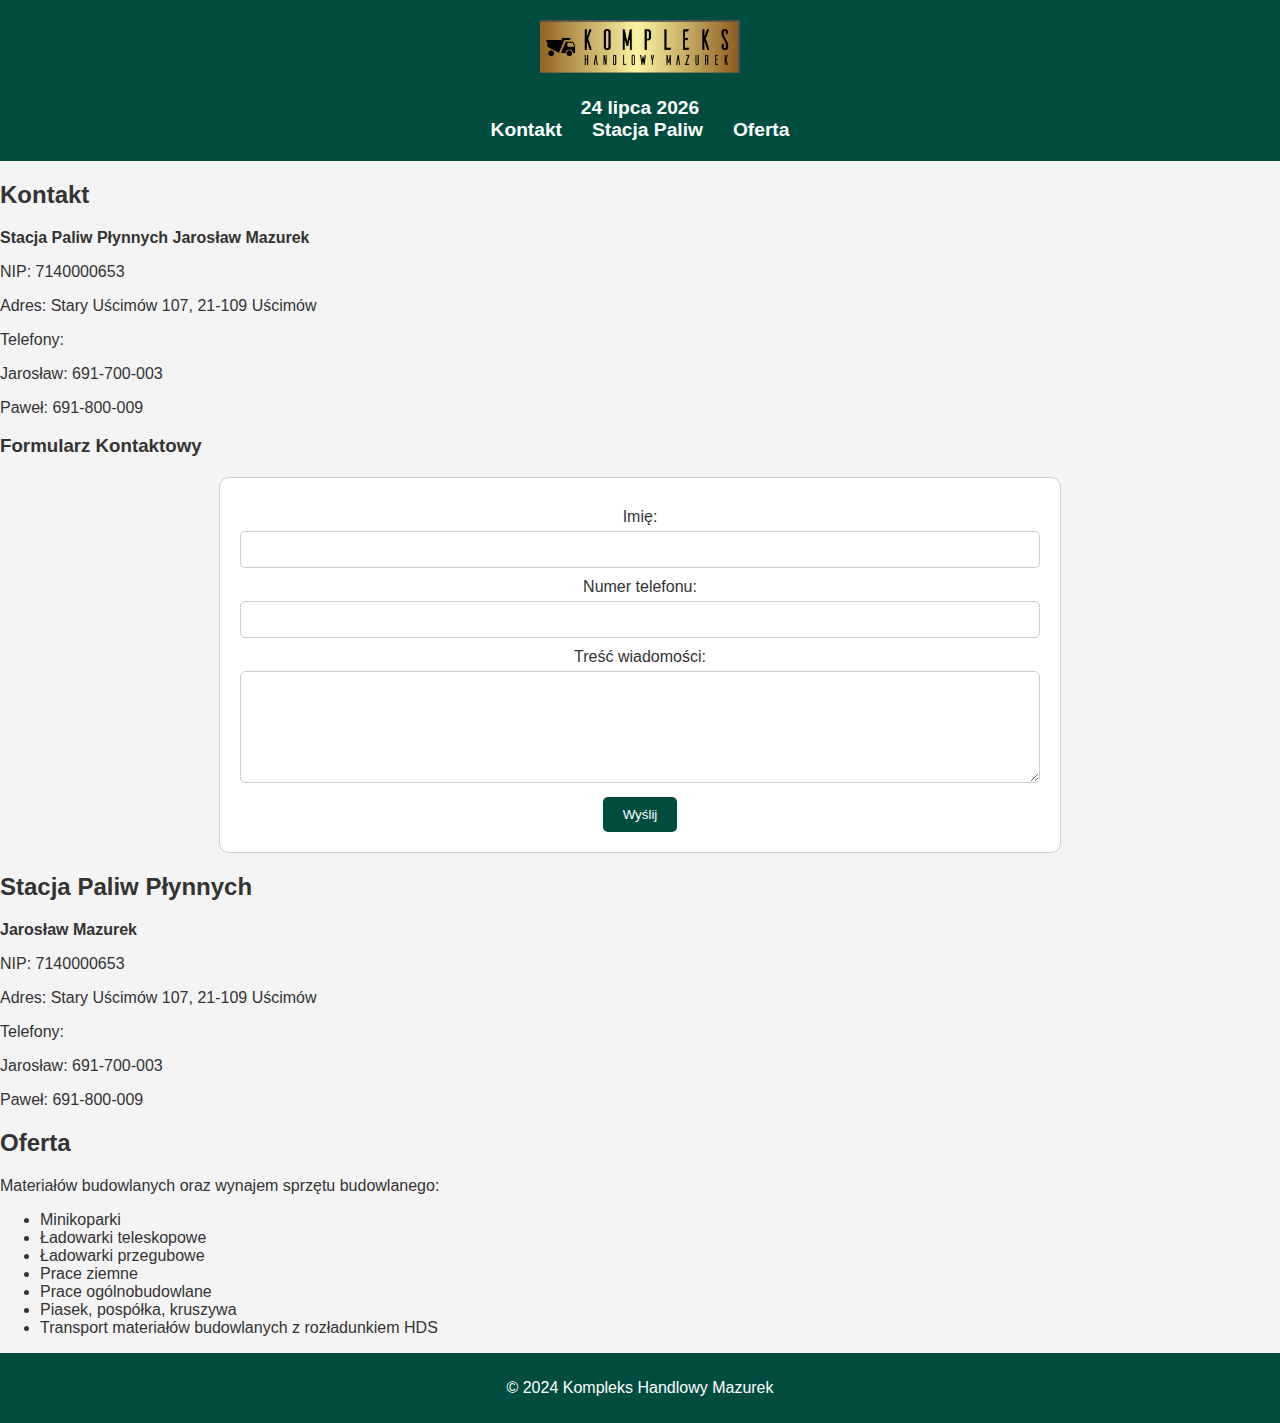
==== commit 8da43318: "Update index-3.html" ====
--- a/index-3.html
+++ b/index-3.html
@@ -5,82 +5,75 @@
     <meta name="viewport" content="width=device-width, initial-scale=1.0">
     <title>Kompleks Handlowy Mazurek</title>
     <link rel="stylesheet" href="styles.css">
-    <link rel="preconnect" href="https://fonts.googleapis.com">
-    <link rel="preconnect" href="https://fonts.gstatic.com" crossorigin>
-    <link href="https://fonts.googleapis.com/css2?family=Roboto:wght@300;400;700&display=swap" rel="stylesheet">
+    <style>
+        /* Inline CSS for date display */
+        .date {
+            font-size: 1.2em;
+            font-weight: bold;
+            margin-top: 10px;
+        }
+    </style>
 </head>
 <body>
     <header>
         <div class="logo-container">
-            <img src="LOGO.png" alt="Kompleks Handlowy Mazurek Logo" class="logo">
+            <img src="LOGO.png" alt="Logo Kompleks Handlowy Mazurek" class="logo">
         </div>
+        <div class="date" id="date"></div>
         <nav>
             <ul>
-                <li><a href="#home">Strona Główna</a></li>
                 <li><a href="#contact">Kontakt</a></li>
+                <li><a href="#station">Stacja Paliw</a></li>
                 <li><a href="#offer">Oferta</a></li>
             </ul>
         </nav>
     </header>
 
-    <section id="home">
-        <div class="hero-text">
-            <h1>Kompleks Handlowy Mazurek</h1>
-            <p>Witamy na stronie naszego kompleksu handlowego.</p>
-        </div>
-        <div class="current-date">
-            <p id="date"></p>
-        </div>
-        <div class="contact-info">
-            <h2>Stacja Paliw Płynnych Jarosław Mazurek</h2>
-            <p><strong>NIP:</strong> 7140000653</p>
-            <p><strong>Adres:</strong> Stary Uścimów 107, 21-109 Uścimów</p>
-            <p><strong>Telefony:</strong> 691-700-003, 691-800-009</p>
-        </div>
+    <section id="contact">
+        <h2>Kontakt</h2>
+        <p><strong>Stacja Paliw Płynnych Jarosław Mazurek</strong></p>
+        <p>NIP: 7140000653</p>
+        <p>Adres: Stary Uścimów 107, 21-109 Uścimów</p>
+        <p>Telefony:</p>
+        <p>Jarosław: 691-700-003</p>
+        <p>Paweł: 691-800-009</p>
+
+        <h3>Formularz Kontaktowy</h3>
+        <form action="https://formspree.io/f/your-form-id" method="POST">
+            <label for="name">Imię:</label>
+            <input type="text" id="name" name="name" required>
+            <label for="phone">Numer telefonu:</label>
+            <input type="tel" id="phone" name="phone" required>
+            <label for="message">Treść wiadomości:</label>
+            <textarea id="message" name="message" rows="6" required></textarea>
+            <button type="submit">Wyślij</button>
+        </form>
+
+        <p id="thankyou" style="display:none;">Dziękujemy za zainteresowanie naszą ofertą. Postaramy się skontaktować z Tobą jak najszybciej. Zachęcamy również do kontaktu telefonicznego.</p>
+    </section>
+
+    <section id="station">
+        <h2>Stacja Paliw Płynnych</h2>
+        <p><strong>Jarosław Mazurek</strong></p>
+        <p>NIP: 7140000653</p>
+        <p>Adres: Stary Uścimów 107, 21-109 Uścimów</p>
+        <p>Telefony:</p>
+        <p>Jarosław: 691-700-003</p>
+        <p>Paweł: 691-800-009</p>
     </section>
 
     <section id="offer">
         <h2>Oferta</h2>
-        <div class="offer-item">
-            <h3>Wypożyczalnia Sprzętu Budowlanego</h3>
-            <p>Oferujemy wynajem:</p>
-            <ul>
-                <li>Minikoparki</li>
-                <li>Ładowarki teleskopowej</li>
-                <li>Ładowarki przegubowej</li>
-                <li>Prace ziemne</li>
-                <li>Prace ogólnobudowlane</li>
-                <li>Piach, pospółka, kruszywa</li>
-                <li>Transport materiałów budowlanych z rozładunkiem HDS</li>
-            </ul>
-        </div>
-    </section>
-
-    <section id="contact">
-        <h2>Kontakt</h2>
-        <div class="contact-details">
-            <p><strong>Horyzont Jarosław Wołek</strong></p>
-            <p>WĘDROWNA 12/6, 20-819 LUBLIN</p>
-            <p><strong>NIP:</strong> 7123080075</p>
-            <p><strong>REGON:</strong> 061477594</p>
-            <p><strong>Telefon:</strong> +48 730-002-532, +48 720-835-638</p>
-            <p><strong>Email:</strong> <a href="mailto:dmuchancehoryzont@gmail.com">dmuchancehoryzont@gmail.com</a></p>
-        </div>
-        <form action="https://formspree.io/f/{your-form-id}" method="POST">
-            <label for="name">Imię:</label>
-            <input type="text" id="name" name="name" required>
-            
-            <label for="phone">Numer telefonu:</label>
-            <input type="tel" id="phone" name="phone" required>
-            
-            <label for="message">Treść:</label>
-            <textarea id="message" name="message" rows="5" required></textarea>
-            
-            <button type="submit">Wyślij</button>
-        </form>
-        <div id="thank-you-message" style="display:none;">
-            <p>Dziękujemy za zainteresowanie naszą ofertą. Postaramy się skontaktować z Tobą jak najszybciej. Zachęcamy również do kontaktu telefonicznego.</p>
-        </div>
+        <p>Materiałów budowlanych oraz wynajem sprzętu budowlanego:</p>
+        <ul>
+            <li>Minikoparki</li>
+            <li>Ładowarki teleskopowe</li>
+            <li>Ładowarki przegubowe</li>
+            <li>Prace ziemne</li>
+            <li>Prace ogólnobudowlane</li>
+            <li>Piasek, pospółka, kruszywa</li>
+            <li>Transport materiałów budowlanych z rozładunkiem HDS</li>
+        </ul>
     </section>
 
     <footer>
@@ -88,35 +81,18 @@
     </footer>
 
     <script>
-        // JavaScript to handle form submission and display thank you message
-        document.querySelector('form').addEventListener('submit', function(event) {
-            event.preventDefault();
-            const formData = new FormData(this);
-            fetch(this.action, {
-                method: 'POST',
-                body: formData,
-                headers: {
-                    'Accept': 'application/json'
-                }
-            }).then(response => {
-                if (response.ok) {
-                    document.querySelector('form').reset();
-                    document.querySelector('#thank-you-message').style.display = 'block';
-                } else {
-                    alert('Wystąpił błąd podczas wysyłania wiadomości.');
-                }
-            }).catch(error => {
-                alert('Wystąpił błąd: ' + error.message);
-            });
+        // JavaScript to display the current date
+        document.getElementById('date').innerText = new Date().toLocaleDateString('pl-PL', {
+            day: '2-digit',
+            month: 'long',
+            year: 'numeric'
         });
 
-        // JavaScript to display the current date
-        function updateDate() {
-            const today = new Date();
-            const options = { day: 'numeric', month: 'long', year: 'numeric' };
-            document.getElementById('date').textContent = today.toLocaleDateString('pl-PL', options);
-        }
-        updateDate();
+        // Display thank you message on form submission
+        document.querySelector('form').addEventListener('submit', function(event) {
+            event.preventDefault(); // Prevent actual form submission
+            document.getElementById('thankyou').style.display = 'block';
+        });
     </script>
 </body>
 </html>
